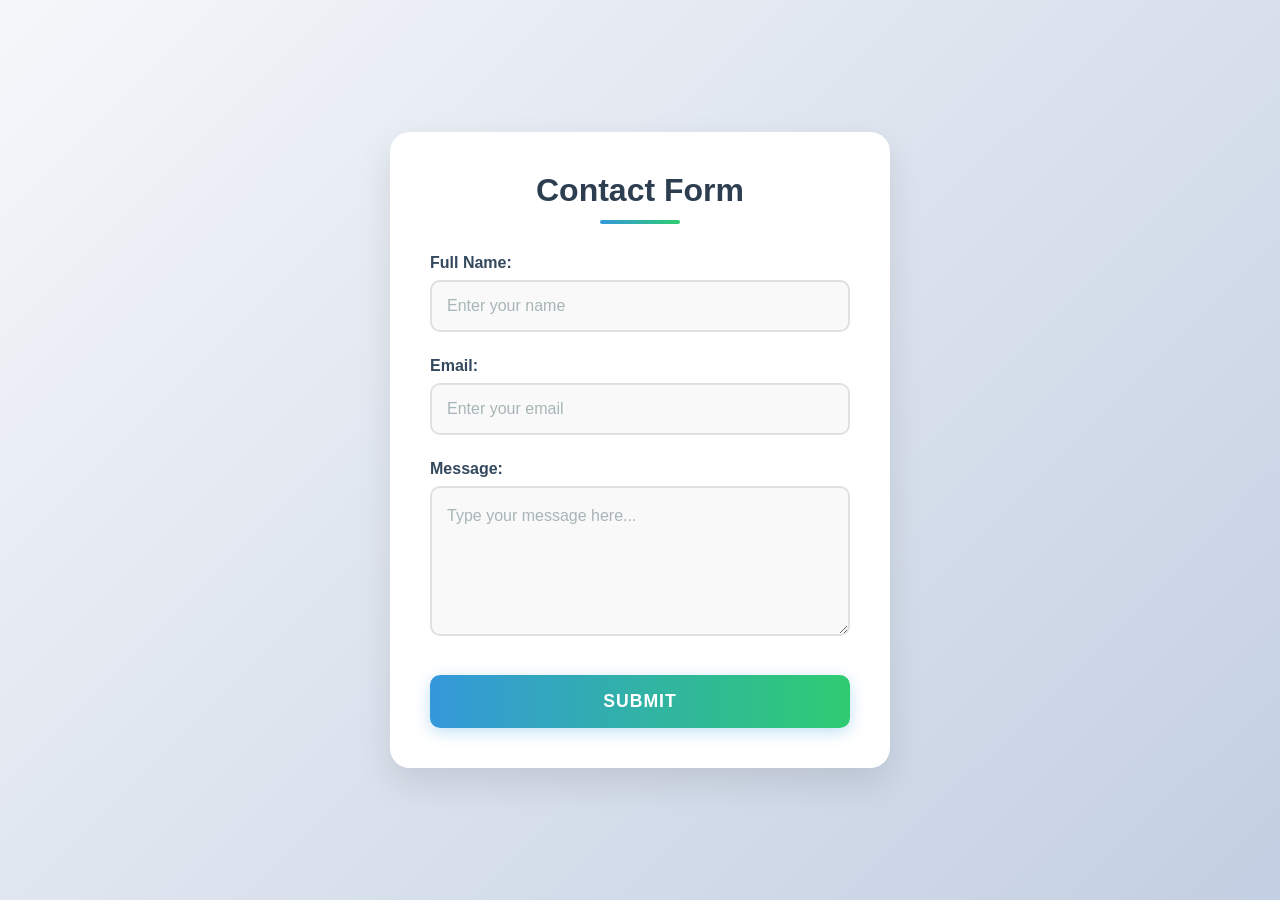
==== index.html @ af0014dc "Initial commit:Complete contact form with database" ====
<!DOCTYPE html>
<html>
<head>
    <title>Contact Form</title>
    <link rel="stylesheet" href="style.css">
</head>
<body>
    <div class="container">
        <h2>Contact Form</h2>
        <form id="contactForm" action="process.php" method="POST">
            <div class="form-group">
                <label>Full Name:</label>
                <input type="text" name="full_name" required placeholder="Enter your name">
            </div>

            <div class="form-group">
                <label>Email:</label>
                <input type="email" name="email" required placeholder="Enter your email">
            </div>

            <div class="form-group">
                <label>Message:</label>
                <textarea name="message" required placeholder="Type your message here..."></textarea>
            </div>

            <button type="submit">Submit</button>
        </form>
        
        <div id="message" class="message"></div>
    </div>
    
    <script src="script.js"></script>
</body>
</html>
---- style.css ----
/* style.css - Modern Contact Form Styling */

/* === BASE STYLES === */
* {
    margin: 0;
    padding: 0;
    box-sizing: border-box;
    font-family: 'Segoe UI', Tahoma, Geneva, Verdana, sans-serif;
}

body {
    background: linear-gradient(135deg, #f5f7fa 0%, #c3cfe2 100%);
    min-height: 100vh;
    display: flex;
    justify-content: center;
    align-items: center;
    padding: 20px;
}

/* === FORM CONTAINER === */
.container {
    background: white;
    border-radius: 20px;
    box-shadow: 0 15px 35px rgba(0, 0, 0, 0.1);
    padding: 40px;
    width: 100%;
    max-width: 500px;
    animation: fadeIn 0.8s ease-out;
}

@keyframes fadeIn {
    from {
        opacity: 0;
        transform: translateY(20px);
    }
    to {
        opacity: 1;
        transform: translateY(0);
    }
}

/* === HEADING === */
h2 {
    color: #2c3e50;
    text-align: center;
    margin-bottom: 30px;
    font-size: 2rem;
    position: relative;
    padding-bottom: 15px;
}

h2::after {
    content: '';
    position: absolute;
    bottom: 0;
    left: 50%;
    transform: translateX(-50%);
    width: 80px;
    height: 4px;
    background: linear-gradient(to right, #3498db, #2ecc71);
    border-radius: 2px;
}

/* === FORM STYLES === */
form {
    display: flex;
    flex-direction: column;
    gap: 25px;
}

/* === LABELS === */
label {
    font-weight: 600;
    color: #34495e;
    margin-bottom: 8px;
    display: block;
    font-size: 1rem;
}

/* === INPUT FIELDS === */
input[type="text"],
input[type="email"],
textarea {
    width: 100%;
    padding: 15px;
    border: 2px solid #e0e0e0;
    border-radius: 10px;
    font-size: 1rem;
    transition: all 0.3s ease;
    background-color: #f9f9f9;
}

input[type="text"]:focus,
input[type="email"]:focus,
textarea:focus {
    outline: none;
    border-color: #3498db;
    background-color: white;
    box-shadow: 0 0 0 3px rgba(52, 152, 219, 0.2);
}

/* === TEXTAREA SPECIFIC === */
textarea {
    min-height: 150px;
    resize: vertical;
    line-height: 1.6;
}

/* === SUBMIT BUTTON === */
button[type="submit"] {
    background: linear-gradient(to right, #3498db, #2ecc71);
    color: white;
    border: none;
    padding: 16px 30px;
    font-size: 1.1rem;
    font-weight: 600;
    border-radius: 10px;
    cursor: pointer;
    transition: all 0.3s ease;
    text-transform: uppercase;
    letter-spacing: 1px;
    margin-top: 10px;
    box-shadow: 0 4px 15px rgba(52, 152, 219, 0.3);
}

button[type="submit"]:hover {
    transform: translateY(-2px);
    box-shadow: 0 6px 20px rgba(52, 152, 219, 0.4);
    background: linear-gradient(to right, #2980b9, #27ae60);
}

button[type="submit"]:active {
    transform: translateY(0);
}

/* === FORM GROUPS === */
.form-group {
    position: relative;
}

/* === PLACEHOLDER STYLING === */
::placeholder {
    color: #95a5a6;
    opacity: 0.8;
}

/* === VALIDATION STYLES === */
input:valid:not(:placeholder-shown),
textarea:valid:not(:placeholder-shown) {
    border-color: #2ecc71;
}

input:invalid:not(:placeholder-shown),
textarea:invalid:not(:placeholder-shown) {
    border-color: #e74c3c;
}

/* === RESPONSIVE DESIGN === */
@media (max-width: 600px) {
    .container {
        padding: 25px;
        margin: 10px;
    }
    
    h2 {
        font-size: 1.7rem;
    }
    
    input[type="text"],
    input[type="email"],
    textarea {
        padding: 12px;
    }
    
    button[type="submit"] {
        padding: 14px 25px;
    }
}

/* === FOCUS VISIBLE FOR ACCESSIBILITY === */
input:focus-visible,
textarea:focus-visible,
button:focus-visible {
    outline: 2px solid #3498db;
    outline-offset: 2px;
}
.message {
    margin-top: 20px;
    padding: 15px;
    border-radius: 10px;
    text-align: center;
    display: none;
}

.message.success {
    background-color: #d4edda;
    color: #155724;
    border: 1px solid #c3e6cb;
}

.message.error {
    background-color: #f8d7da;
    color: #721c24;
    border: 1px solid #f5c6cb;
}
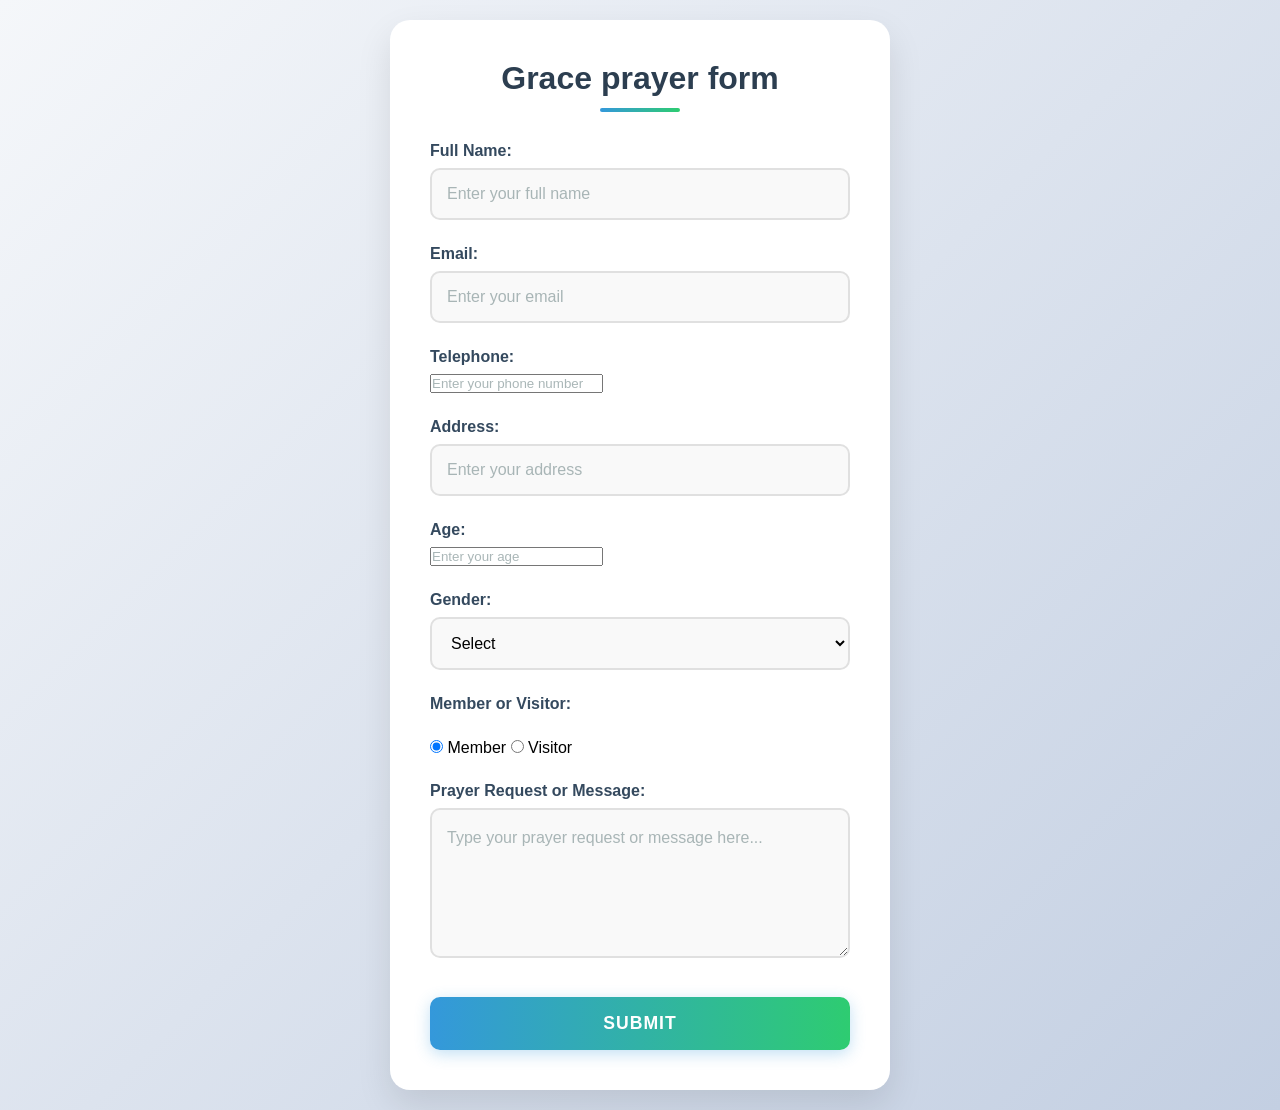
==== commit 5347151f: "new updated files" ====
--- a/index.html
+++ b/index.html
@@ -1,26 +1,63 @@
 <!DOCTYPE html>
-<html>
+<html lang="en">
 <head>
-    <title>Contact Form</title>
+    <meta charset="UTF-8">
+    <meta name="viewport" content="width=device-width, initial-scale=1.0">
+    <title>Grace prayer</title>
     <link rel="stylesheet" href="style.css">
 </head>
 <body>
     <div class="container">
-        <h2>Contact Form</h2>
-        <form id="contactForm" action="process.php" method="POST">
+        <h2>Grace prayer form </h2>
+        <form id="churchForm" action="process.php" method="POST">
+            
+            <!-- Personal Info -->
             <div class="form-group">
-                <label>Full Name:</label>
-                <input type="text" name="full_name" required placeholder="Enter your name">
+                <label for="full_name">Full Name:</label>
+                <input type="text" id="full_name" name="full_name" required placeholder="Enter your full name" minlength="2">
             </div>
 
             <div class="form-group">
-                <label>Email:</label>
-                <input type="email" name="email" required placeholder="Enter your email">
+                <label for="email">Email:</label>
+                <input type="email" id="email" name="email" required placeholder="Enter your email">
             </div>
 
             <div class="form-group">
-                <label>Message:</label>
-                <textarea name="message" required placeholder="Type your message here..."></textarea>
+                <label for="telephone">Telephone:</label>
+                <input type="tel" id="telephone" name="telephone" placeholder="Enter your phone number" pattern="[0-9]{8,15}">
+            </div>
+
+            <div class="form-group">
+                <label for="address">Address:</label>
+                <input type="text" id="address" name="address" placeholder="Enter your address">
+            </div>
+
+            <div class="form-group">
+                <label for="age">Age:</label>
+                <input type="number" id="age" name="age" min="0" placeholder="Enter your age">
+            </div>
+
+            <div class="form-group">
+                <label for="gender">Gender:</label>
+                <select id="gender" name="gender">
+                    <option value="">Select</option>
+                    <option value="Male">Male</option>
+                    <option value="Female">Female</option>
+                    <option value="Other">Other</option>
+                </select>
+            </div>
+
+            <!-- Membership Info -->
+            <div class="form-group">
+                <label>Member or Visitor:</label><br>
+                <input type="radio" name="member_visitor" value="Member" checked> Member
+                <input type="radio" name="member_visitor" value="Visitor"> Visitor
+            </div>
+
+            <!-- Prayer / Message -->
+            <div class="form-group">
+                <label for="message">Prayer Request or Message:</label>
+                <textarea id="messageInput" name="message" placeholder="Type your prayer request or message here..." required minlength="10"></textarea>
             </div>
 
             <button type="submit">Submit</button>
--- a/style.css
+++ b/style.css
@@ -202,4 +202,21 @@
     background-color: #f8d7da;
     color: #721c24;
     border: 1px solid #f5c6cb;
+}
+/* === SELECT FIELDS === */
+select {
+    width: 100%;
+    padding: 15px;
+    border: 2px solid #e0e0e0;
+    border-radius: 10px;
+    font-size: 1rem;
+    transition: all 0.3s ease;
+    background-color: #f9f9f9;
+}
+
+select:focus {
+    outline: none;
+    border-color: #3498db;
+    background-color: white;
+    box-shadow: 0 0 0 3px rgba(52, 152, 219, 0.2);
 }
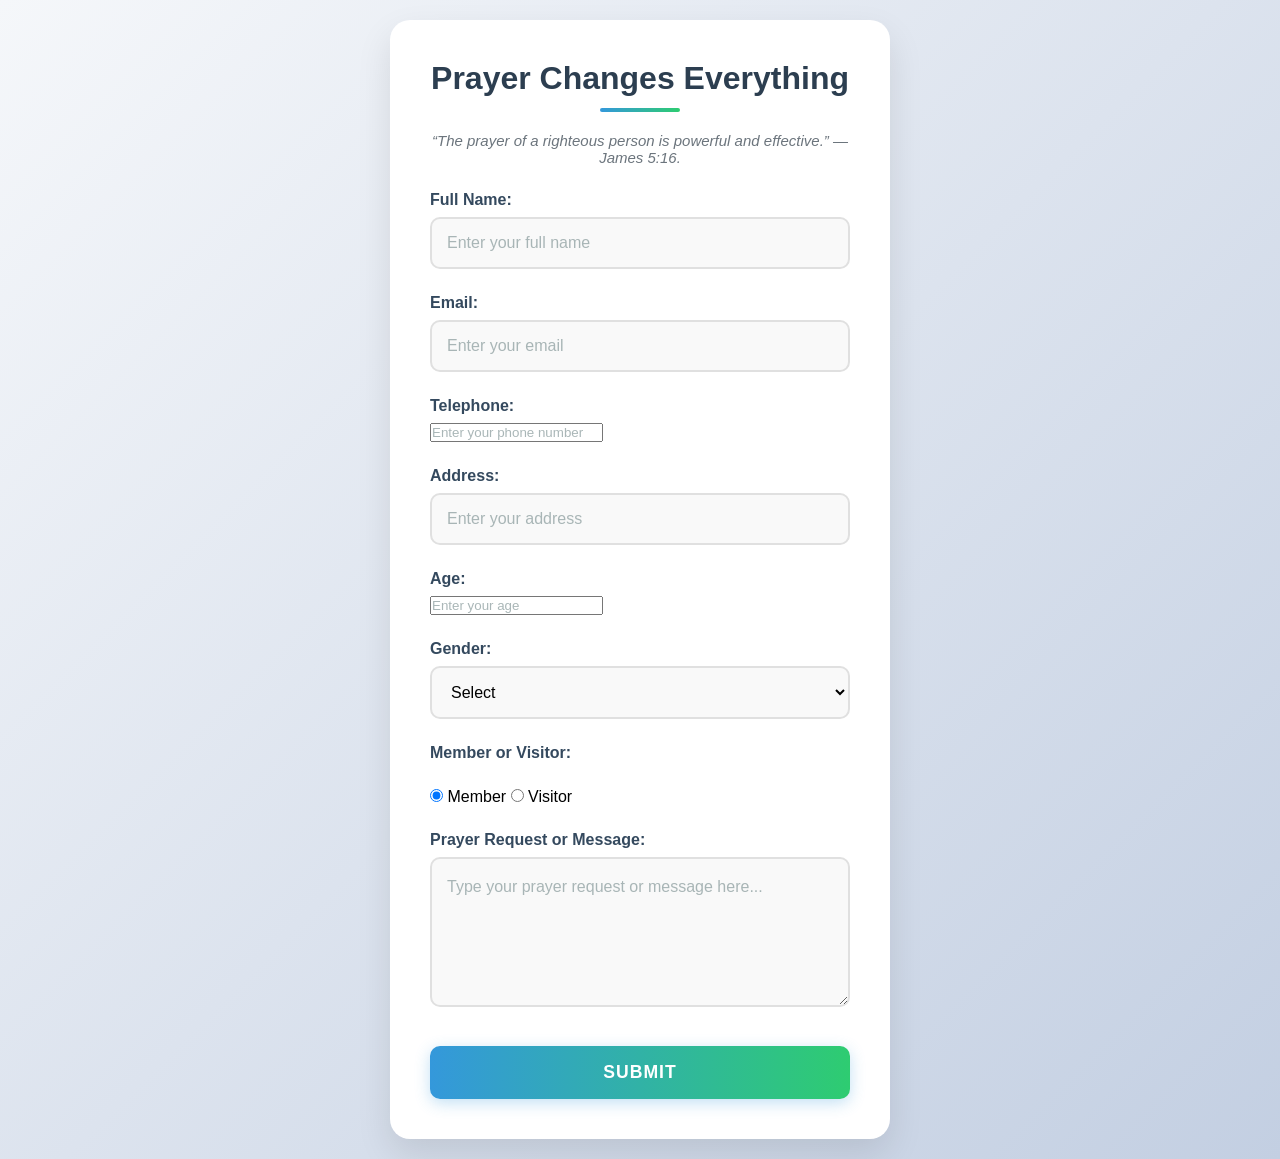
==== commit 84a9ff2c: "changed form title" ====
--- a/index.html
+++ b/index.html
@@ -3,12 +3,13 @@
 <head>
     <meta charset="UTF-8">
     <meta name="viewport" content="width=device-width, initial-scale=1.0">
-    <title>Grace prayer</title>
+    <title>FGT Torun prayer form</title>
     <link rel="stylesheet" href="style.css">
 </head>
 <body>
     <div class="container">
-        <h2>Grace prayer form </h2>
+        <h2>Prayer Changes Everything</h2>
+          <p class="motto">“The prayer of a righteous person is powerful and effective.” — James 5:16.</p>
         <form id="churchForm" action="process.php" method="POST">
             
             <!-- Personal Info -->
--- a/style.css
+++ b/style.css
@@ -219,4 +219,12 @@
     border-color: #3498db;
     background-color: white;
     box-shadow: 0 0 0 3px rgba(52, 152, 219, 0.2);
+}
+.motto{
+font-size:15px;
+color:#6c757d;
+text-align:center;
+margin-top:-10px;
+margin-bottom:25px;
+font-style:italic;
 }
